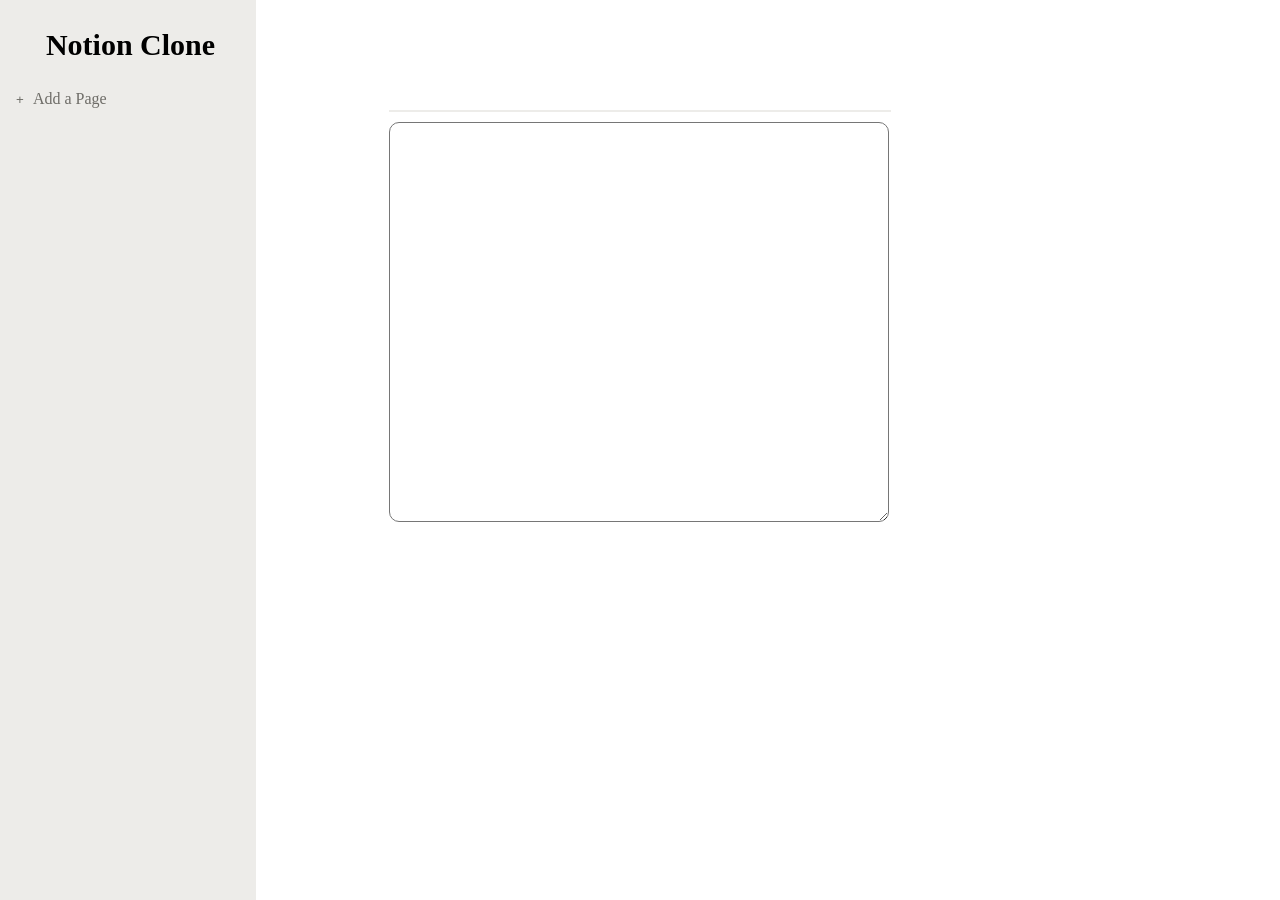
==== index.html @ 725cb58c "Merge branch 'prgrms-fe-devcourse:1a/#4_Sunjae95' into 1a/#4_Sunjae95" ====
<!DOCTYPE html>
<html lang="en">
<head>
    <meta charset="UTF-8">
    <meta http-equiv="X-UA-Compatible" content="IE=edge">
    <meta name="viewport" content="width=device-width, initial-scale=1.0">
    <title>Notion Clone</title>

    <link rel='stylesheet' type='text/css' href='./style/index.css'>
</head>
<body>
    <div id="app"></div>
    <script src="/src/main.js" type="module"></script>
</body>
</html>
---- style/index.css ----
html, body{
    width: 100%;
    height: 100%;
    margin: 0;
    padding: 0;
    font-size: 100%;
    box-sizing: border-box;
  }

ul, li {
    margin: 0px;
    padding-left: 5px;
    list-style: none;
}

button {
    color: rgba(25, 23, 17, 0.6);
    background-color: #EDECE9;
    border: none;
}

button:hover {
    background-color: white;
}

input {
    width: 500px;
    margin-top: 30px;
    padding: 10px;
    border: none;
    height: 80px;
    font-size: 40px;
    box-sizing: border-box;
}

input:focus {
    outline: none;
    border-radius: 10px;
    background-color: #EDECE9;
}

textarea {
    width:500px; 
    height:400px;
    margin-top: 10px;
    padding: 10px;
    border-radius: 10px;
    box-sizing: border-box;
}

textarea:focus {
    outline: none;
    background-color: #EDECE9;
}

#app {
    display: flex;
    width: 100%;
    height: 100%;
}

.notion-sidebar {
    background-color: #EDECE9;
    padding-left: 5px;
    width: 20%;
    box-sizing: border-box;
}
.sidebar-header {
    display: flex;
    height: 10%;
    font-size: 30px;
    font-weight: 700;
    justify-content: center;
    align-items: center;
    box-sizing: border-box;
}
.notion-editor {
    display: flex;
    flex-direction: column;
    align-items: center;
    width: 60%;
}

.editor-container{
    display: flex;
    flex-direction: column;
}


.document-container{
    height: 90%;
    overflow: auto;
    box-sizing: border-box;
    color: rgba(25, 23, 17, 0.6);
}

.horisontal-line{
    width: 500px;
    border: 1px solid #EDECE9;
}
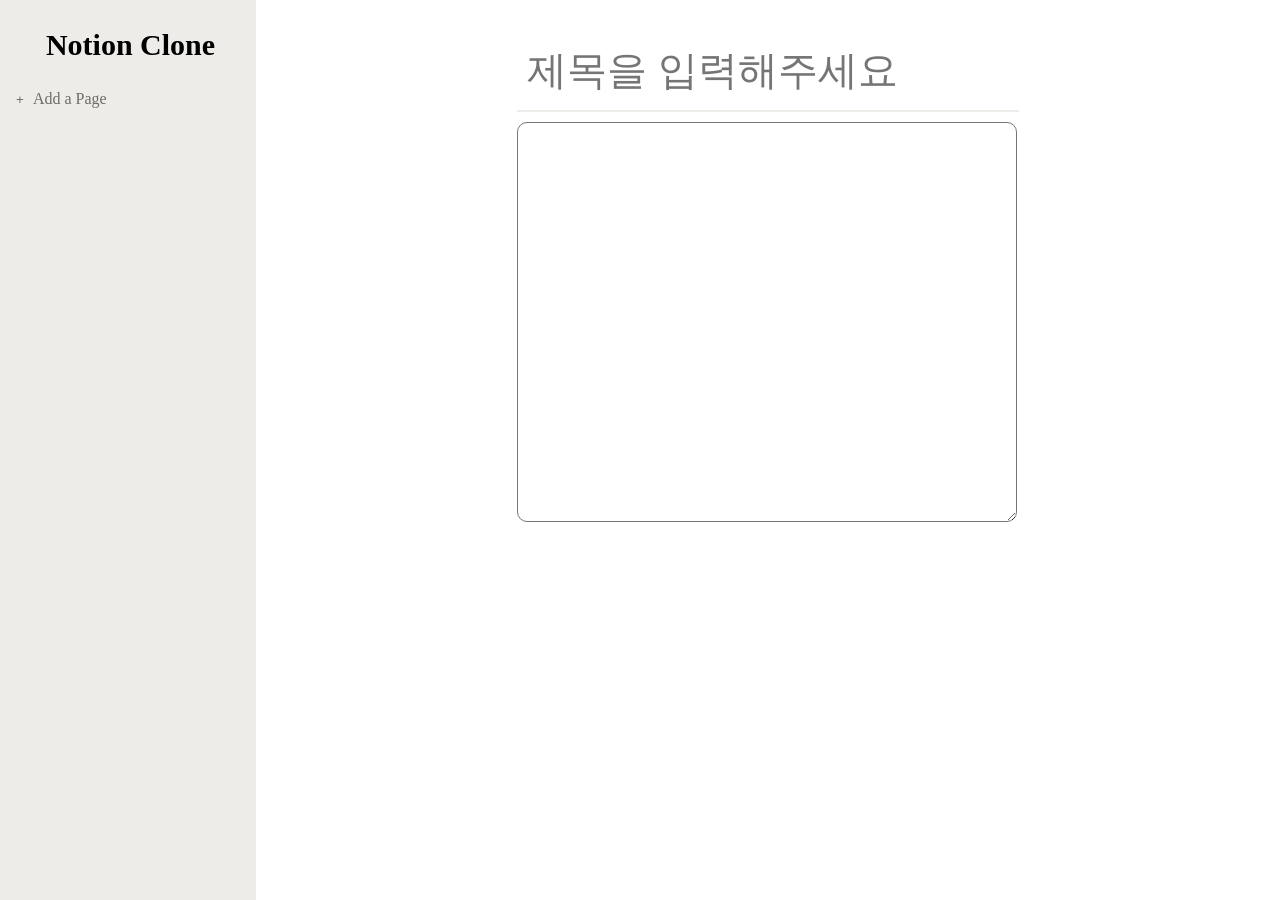
==== commit de5e3517: "refactor: 상대경로 -> 절대경로 설정" ====
--- a/index.html
+++ b/index.html
@@ -1,15 +1,15 @@
 <!DOCTYPE html>
 <html lang="en">
-<head>
-    <meta charset="UTF-8">
-    <meta http-equiv="X-UA-Compatible" content="IE=edge">
-    <meta name="viewport" content="width=device-width, initial-scale=1.0">
+  <head>
+    <meta charset="UTF-8" />
+    <meta http-equiv="X-UA-Compatible" content="IE=edge" />
+    <meta name="viewport" content="width=device-width, initial-scale=1.0" />
     <title>Notion Clone</title>
 
-    <link rel='stylesheet' type='text/css' href='./style/index.css'>
-</head>
-<body>
+    <link rel="stylesheet" type="text/css" href="/style/index.css" />
+  </head>
+  <body>
     <div id="app"></div>
     <script src="/src/main.js" type="module"></script>
-</body>
-</html>+  </body>
+</html>
--- a/style/index.css
+++ b/style/index.css
@@ -1,100 +1,109 @@
-html, body{
-    width: 100%;
-    height: 100%;
-    margin: 0;
-    padding: 0;
-    font-size: 100%;
-    box-sizing: border-box;
-  }
+html,
+body {
+  width: 100%;
+  height: 100%;
+  margin: 0;
+  padding: 0;
+  font-size: 100%;
+  box-sizing: border-box;
+}
 
-ul, li {
-    margin: 0px;
-    padding-left: 5px;
-    list-style: none;
+ul,
+li {
+  margin: 0px;
+  padding-left: 5px;
+  list-style: none;
 }
 
 button {
-    color: rgba(25, 23, 17, 0.6);
-    background-color: #EDECE9;
-    border: none;
+  color: rgba(25, 23, 17, 0.6);
+  background-color: #edece9;
+  border: none;
 }
 
 button:hover {
-    background-color: white;
+  background-color: white;
 }
 
 input {
-    width: 500px;
-    margin-top: 30px;
-    padding: 10px;
-    border: none;
-    height: 80px;
-    font-size: 40px;
-    box-sizing: border-box;
+  width: 500px;
+  margin-top: 30px;
+  padding: 10px;
+  border: none;
+  height: 80px;
+  font-size: 40px;
+  box-sizing: border-box;
 }
 
 input:focus {
-    outline: none;
-    border-radius: 10px;
-    background-color: #EDECE9;
+  outline: none;
+  border-radius: 10px;
+  background-color: #edece9;
 }
 
 textarea {
-    width:500px; 
-    height:400px;
-    margin-top: 10px;
-    padding: 10px;
-    border-radius: 10px;
-    box-sizing: border-box;
+  width: 500px;
+  height: 400px;
+  margin-top: 10px;
+  padding: 10px;
+  border-radius: 10px;
+  box-sizing: border-box;
 }
 
 textarea:focus {
-    outline: none;
-    background-color: #EDECE9;
+  outline: none;
+  background-color: #edece9;
 }
 
 #app {
-    display: flex;
-    width: 100%;
-    height: 100%;
+  display: flex;
+  width: 100vw;
+  height: 100vh;
 }
 
 .notion-sidebar {
-    background-color: #EDECE9;
-    padding-left: 5px;
-    width: 20%;
-    box-sizing: border-box;
+  background-color: #edece9;
+  padding-left: 5px;
+  width: 20%;
+  box-sizing: border-box;
 }
 .sidebar-header {
-    display: flex;
-    height: 10%;
-    font-size: 30px;
-    font-weight: 700;
-    justify-content: center;
-    align-items: center;
-    box-sizing: border-box;
+  display: flex;
+  height: 10%;
+  font-size: 30px;
+  font-weight: 700;
+  justify-content: center;
+  align-items: center;
+  box-sizing: border-box;
 }
 .notion-editor {
-    display: flex;
-    flex-direction: column;
-    align-items: center;
-    width: 60%;
+  display: flex;
+  position: relative;
+  flex-direction: column;
+  align-items: center;
+  width: 80%;
 }
 
-.editor-container{
-    display: flex;
-    flex-direction: column;
+.editor-container {
+  display: flex;
+  flex-direction: column;
 }
 
-
-.document-container{
-    height: 90%;
-    overflow: auto;
-    box-sizing: border-box;
-    color: rgba(25, 23, 17, 0.6);
+.document-container {
+  height: 90%;
+  overflow: auto;
+  box-sizing: border-box;
+  color: rgba(25, 23, 17, 0.6);
 }
 
-.horisontal-line{
-    width: 500px;
-    border: 1px solid #EDECE9;
-}+.horisontal-line {
+  width: 500px;
+  border: 1px solid #edece9;
+}
+
+.loading {
+  position: absolute;
+  right: 0;
+  top: 0;
+  font-size: 0.7rem;
+}
